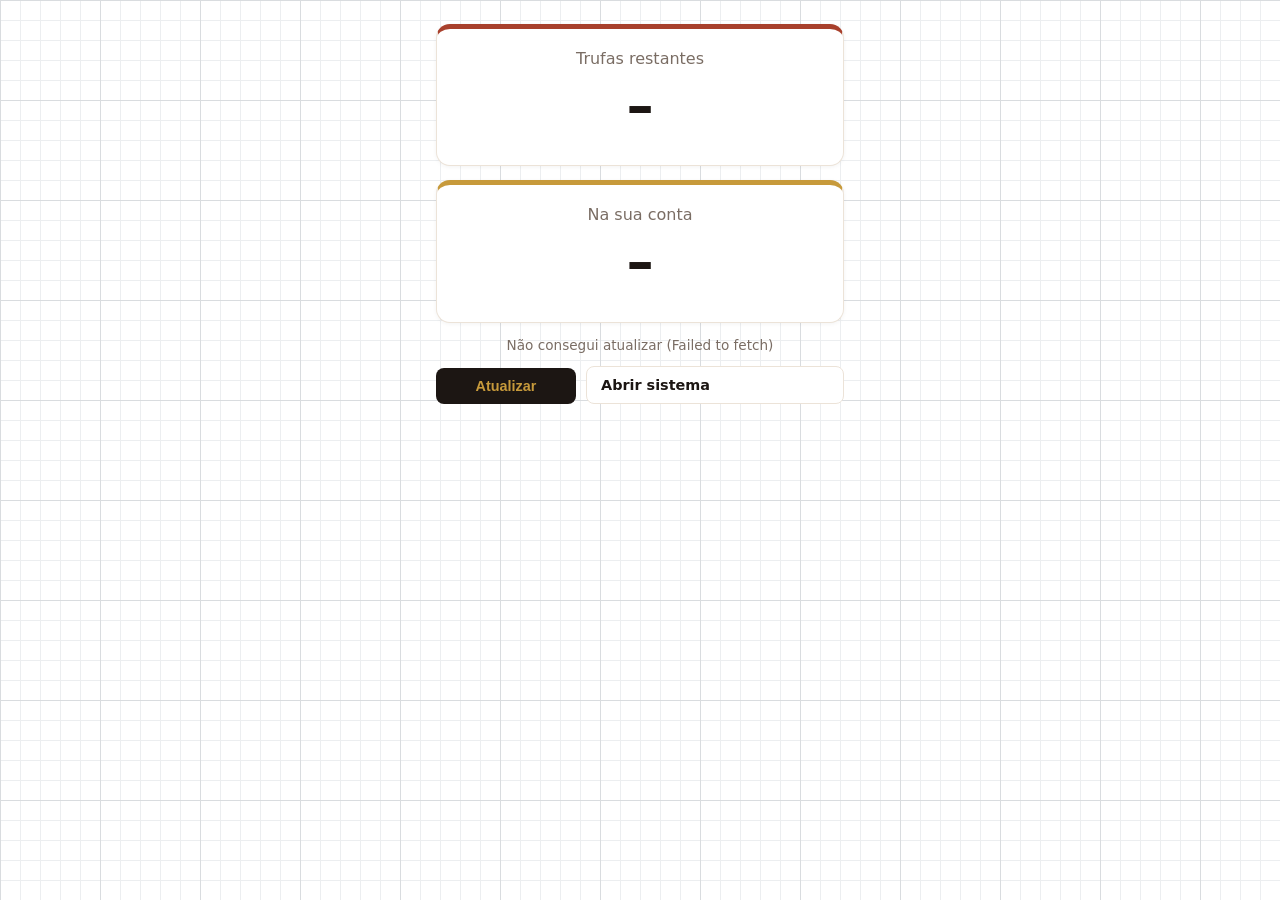
==== painel.html @ ab92296e "Painel rapido e resumo.json" ====
<!DOCTYPE html>
<html lang="pt-BR"><head><meta charset="utf-8"><meta name="viewport" content="width=device-width,initial-scale=1">
<title>Painel Trufas</title><link rel="icon" type="image/svg+xml" href="favicon.svg?v=2"><link rel="apple-touch-icon" href="apple-touch-icon.png?v=2">
<link rel="stylesheet" href="css/style.css"></head><body class="pn"><main>
<div class="pcard"><small>Trufas restantes</small><b id="t">–</b><span id="k"></span></div>
<div class="pcard g"><small>Na sua conta</small><b id="c">–</b></div>
<p class="mut" id="u">Carregando…</p>
<div class="row"><button id="r">Atualizar</button><a class="lk" href="./">Abrir sistema</a></div>
</main><script src="js/painel.js"></script></body></html>
---- css/style.css ----
:root{--tom:#a8402c;--gold:#c79a3b;--ink:#1c1613;--mut:#7a6d64;--line:#ece3d8;--bg:#f7f5f2}
*{box-sizing:border-box}body{margin:0;display:flex;min-height:100vh;font-family:system-ui,sans-serif;background:var(--bg);color:var(--ink)}
aside{width:200px;background:var(--ink);position:sticky;top:0;height:100vh;padding:18px 10px;flex-shrink:0}
.logo{color:var(--gold);font-weight:800;font-size:1.25rem;padding:0 10px 18px;border-bottom:1px solid #3a2f2a;margin-bottom:12px}
nav button{display:flex;gap:10px;align-items:center;width:100%;background:none;color:#cdbfae;text-align:left;margin-bottom:4px;padding:11px 12px;border-radius:8px}
nav button.on{background:#2b211d;color:var(--gold);box-shadow:inset 3px 0 var(--gold)}nav i{font-style:normal}
.wrap{flex:1;min-width:0}.top{background:#fff;border-bottom:3px solid var(--gold);padding:16px 22px}h1{margin:0;font-size:1.2rem;color:var(--tom)}
main{max-width:1050px;margin:auto;padding:18px}
h2{margin:0 0 12px;font-size:1rem;border-left:4px solid var(--gold);padding-left:8px}
.box{background:#fff;border:1px solid var(--line);border-radius:10px;padding:16px;margin-bottom:14px;box-shadow:0 1px 3px #0000000d}
.cards{display:grid;grid-template-columns:repeat(auto-fit,minmax(190px,1fr));gap:14px;margin-bottom:14px}
.card{background:#fff;border:1px solid var(--line);border-radius:10px;display:flex;align-items:center;gap:12px;padding:0 14px 0 0;overflow:hidden;box-shadow:0 1px 3px #0000000d}
.card i{font-style:normal;font-size:1.6rem;width:64px;align-self:stretch;display:grid;place-items:center;background:var(--tom)}
.card:nth-child(2) i{background:#2f7d4f}.card:nth-child(3) i{background:var(--ink)}.card:nth-child(4) i{background:var(--gold)}.card:nth-child(5) i{background:#d98a2b}
.card div{padding:14px 0;text-align:right;flex:1}.card small{color:var(--mut);display:block}.card b{font-size:1.3rem}
.grid{display:grid;grid-template-columns:repeat(auto-fit,minmax(290px,1fr));gap:14px}.grid .box{margin:0}
.rk{display:flex;gap:10px;align-items:center;padding:8px 0;border-bottom:1px solid var(--line)}.rk:last-child{border:0}
.rk i{font-style:normal;background:var(--ink);color:var(--gold);width:24px;height:24px;border-radius:50%;display:grid;place-items:center;font-size:.8rem;font-weight:700}.rk span{flex:1}.rk b{color:var(--tom)}
label{display:block;margin-bottom:10px;font-size:.82rem;color:var(--mut)}
input,select{width:100%;padding:10px;margin-top:4px;border-radius:8px;border:1px solid #d9cdc0;background:#fff;color:var(--ink);font-size:1rem}
.chk{display:flex;align-items:center;gap:8px;color:var(--ink);font-size:.95rem}.chk input{width:auto;margin:0}
button{background:var(--ink);color:var(--gold);border:0;border-radius:8px;padding:10px 14px;font-weight:700;font-size:.9rem;cursor:pointer}
button.bad{background:#fbe9e5;color:var(--tom)}button.ok{background:#e4f3df;color:#2f6b25}button.no{background:#fbf1d9;color:#8a6410}
.row{display:flex;gap:10px;flex-wrap:wrap;align-items:flex-end}.row>*{flex:1;min-width:140px}.row button{flex:0 0 auto}
.pos{display:grid;grid-template-columns:1fr 340px;gap:14px;margin-bottom:14px}.pos .box{margin:0}
.tiles{display:grid;grid-template-columns:repeat(auto-fill,minmax(150px,1fr));gap:10px}
.tile{position:relative;background:#fff;color:var(--ink);border:2px solid var(--line);text-align:left;padding:12px;min-height:96px}
.tile.sel{border-color:var(--gold);box-shadow:0 3px 10px #c79a3b44}.tile b{color:var(--tom);font-size:1.05rem;display:block}
.tile small{display:block;color:var(--mut);font-weight:400;margin-top:4px}.tile em{font-style:normal;display:block;margin-top:6px;font-size:.78rem;color:var(--mut)}
.tile .bd{position:absolute;top:-8px;right:-8px;background:var(--tom);color:#fff;border-radius:12px;min-width:24px;text-align:center;font-size:.8rem}.tile .bd:empty{display:none}
.cartbox{background:#fff;border:1px solid var(--line);border-radius:10px;padding:16px;display:flex;flex-direction:column;box-shadow:0 1px 3px #0000000d}
.cartbox h3{margin:0 0 8px;font-size:1.1rem}.items{min-height:90px;border-top:1px solid var(--line);margin-bottom:10px}
.ci{display:flex;align-items:center;gap:6px;padding:9px 0;border-bottom:1px solid var(--line)}.ci span{flex:1;font-weight:600}.ci small{display:block;color:var(--mut);font-weight:400;font-size:.75rem}
.ci button{padding:2px 9px;background:#f1ebe3;color:var(--ink)}.pay{border-top:1px solid var(--line);padding-top:12px}.pay .chk{margin-bottom:10px}
.tot{display:flex;justify-content:space-between;align-items:baseline;margin:6px 0 12px}.tot b{font-size:1.8rem}
.big{background:var(--tom);color:#fff;padding:14px;font-size:1rem}
.tw{overflow-x:auto;margin-top:10px}table{width:100%;border-collapse:collapse;font-size:.9rem}
th{text-align:left;color:var(--mut);font-size:.72rem;text-transform:uppercase;padding:8px;border-bottom:2px solid var(--line)}
td{padding:9px 8px;border-bottom:1px solid var(--line);white-space:nowrap}td small{color:var(--mut)}td button{padding:5px 9px;font-size:.78rem}
.dot{display:inline-block;width:11px;height:11px;border-radius:50%;background:var(--tom)}.dot.m{background:var(--gold)}.dot.g{background:#2f9a5b}
.mut{color:var(--mut);font-size:.85rem}
#toast{position:fixed;bottom:80px;left:50%;transform:translateX(-50%);background:var(--ink);color:var(--gold);padding:10px 16px;border-radius:20px;display:none;font-weight:700;z-index:9}
@media(max-width:820px){body{display:block}aside{position:fixed;top:auto;bottom:0;left:0;right:0;width:100%;height:60px;padding:0;z-index:8}
.logo{display:none}nav{display:flex;height:100%}nav button{flex-direction:column;justify-content:center;gap:0;margin:0;border-radius:0;text-align:center;font-size:.72rem}nav button.on{box-shadow:inset 0 3px var(--gold)}
.wrap{padding-bottom:70px}.pos{grid-template-columns:1fr}main{padding:12px}}
.qn{width:70px;text-align:center;margin:0;padding:6px}
.top{display:flex;justify-content:space-between;align-items:center}#sv{background:#e4f3df;color:#2f6b25}#sv.dirty{background:var(--tom);color:#fff}#sv:disabled{opacity:.6}
.wrap{background-color:#fff;background-image:linear-gradient(#d9dcdf 1px,transparent 1px),linear-gradient(90deg,#d9dcdf 1px,transparent 1px),linear-gradient(#eceef0 1px,transparent 1px),linear-gradient(90deg,#eceef0 1px,transparent 1px);background-size:100px 100px,100px 100px,20px 20px,20px 20px}
.ic{width:1.15em;height:1.15em;fill:none;stroke:currentColor;stroke-width:2;stroke-linecap:round;stroke-linejoin:round;vertical-align:-.2em}
.card i{color:#fff}.card i .ic{width:28px;height:28px}nav i{display:flex}nav .ic{width:20px;height:20px}.logo .ic{width:22px;height:22px}
td{vertical-align:middle}.stk{display:flex;align-items:center;gap:6px}.stk button{width:32px;height:32px;padding:0;display:grid;place-items:center;flex:none}.stk .qn{width:64px;height:32px;padding:0;flex:none}
#sv,.bad{display:inline-flex;align-items:center;gap:6px;justify-content:center}

body{background:#fff}.wrap{background:none;min-height:100vh;min-height:100dvh}
body::before{content:"";position:fixed;inset:0;z-index:-1;pointer-events:none;background-image:linear-gradient(#d9dcdf 1px,transparent 1px),linear-gradient(90deg,#d9dcdf 1px,transparent 1px),linear-gradient(#eceef0 1px,transparent 1px),linear-gradient(90deg,#eceef0 1px,transparent 1px);background-size:100px 100px,100px 100px,20px 20px,20px 20px}
.top{background:rgba(255,255,255,.9);backdrop-filter:blur(4px)}
#fk .row{align-items:flex-end}#fk label{margin:0;flex:2 1 240px}#fk button{height:44px;flex:1 1 160px}
@media(max-width:820px){
html,body{overflow-x:hidden}body::before{background-size:80px 80px,80px 80px,16px 16px,16px 16px}
.tw{overflow:visible;margin-top:12px}table,tbody{display:block}thead{display:none}
tr{display:block;border:1px solid var(--line);border-radius:10px;padding:6px 12px;margin-bottom:10px;background:#fff}
td{display:flex;justify-content:space-between;align-items:center;gap:10px;border:0;padding:6px 0;white-space:normal;text-align:right}
td::before{content:attr(data-label);color:var(--mut);font-size:.72rem;text-transform:uppercase;text-align:left;flex:none}
td[data-label=""]{justify-content:flex-end}td[data-label=""]::before{display:none}
td button{padding:8px 12px;font-size:.85rem}.row>*{min-width:0}.top{padding:12px 14px}
}
input[type=number]{-moz-appearance:textfield;appearance:textfield}input[type=number]::-webkit-inner-spin-button,input[type=number]::-webkit-outer-spin-button{-webkit-appearance:none;margin:0}
.pn{display:block}.pn main{max-width:440px;margin:auto;padding:24px 16px}
.pcard{background:#fff;border:1px solid var(--line);border-top:5px solid var(--tom);border-radius:14px;padding:20px;margin-bottom:14px;text-align:center;box-shadow:0 1px 4px #0000000d}
.pcard.g{border-top-color:var(--gold)}.pcard small{display:block;color:var(--mut);font-size:1rem}.pcard b{display:block;font-size:3.4rem;line-height:1.2;margin:6px 0}.pcard span{color:var(--mut)}
.pn .row{justify-content:center}.lk{display:inline-block;padding:10px 14px;border-radius:8px;border:1px solid var(--line);background:#fff;color:var(--ink);text-decoration:none;font-weight:700;font-size:.9rem}.pn p{text-align:center}
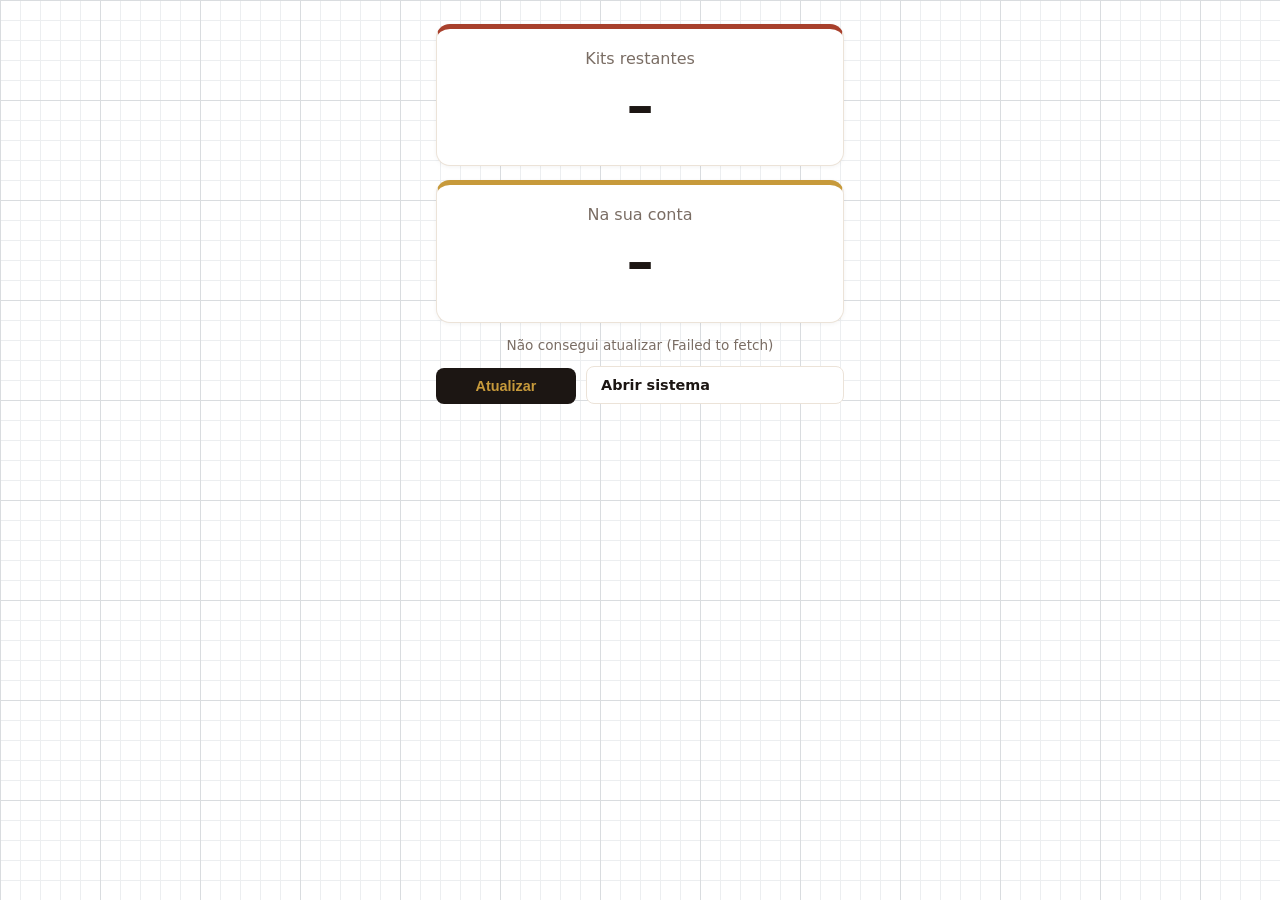
==== commit 5a653b13: "Painel mostra kits restantes" ====
--- a/painel.html
+++ b/painel.html
@@ -2,7 +2,7 @@
 <html lang="pt-BR"><head><meta charset="utf-8"><meta name="viewport" content="width=device-width,initial-scale=1">
 <title>Painel Trufas</title><link rel="icon" type="image/svg+xml" href="favicon.svg?v=2"><link rel="apple-touch-icon" href="apple-touch-icon.png?v=2">
 <link rel="stylesheet" href="css/style.css"></head><body class="pn"><main>
-<div class="pcard"><small>Trufas restantes</small><b id="t">–</b><span id="k"></span></div>
+<div class="pcard"><small>Kits restantes</small><b id="t">–</b><span id="k"></span></div>
 <div class="pcard g"><small>Na sua conta</small><b id="c">–</b></div>
 <p class="mut" id="u">Carregando…</p>
 <div class="row"><button id="r">Atualizar</button><a class="lk" href="./">Abrir sistema</a></div>
